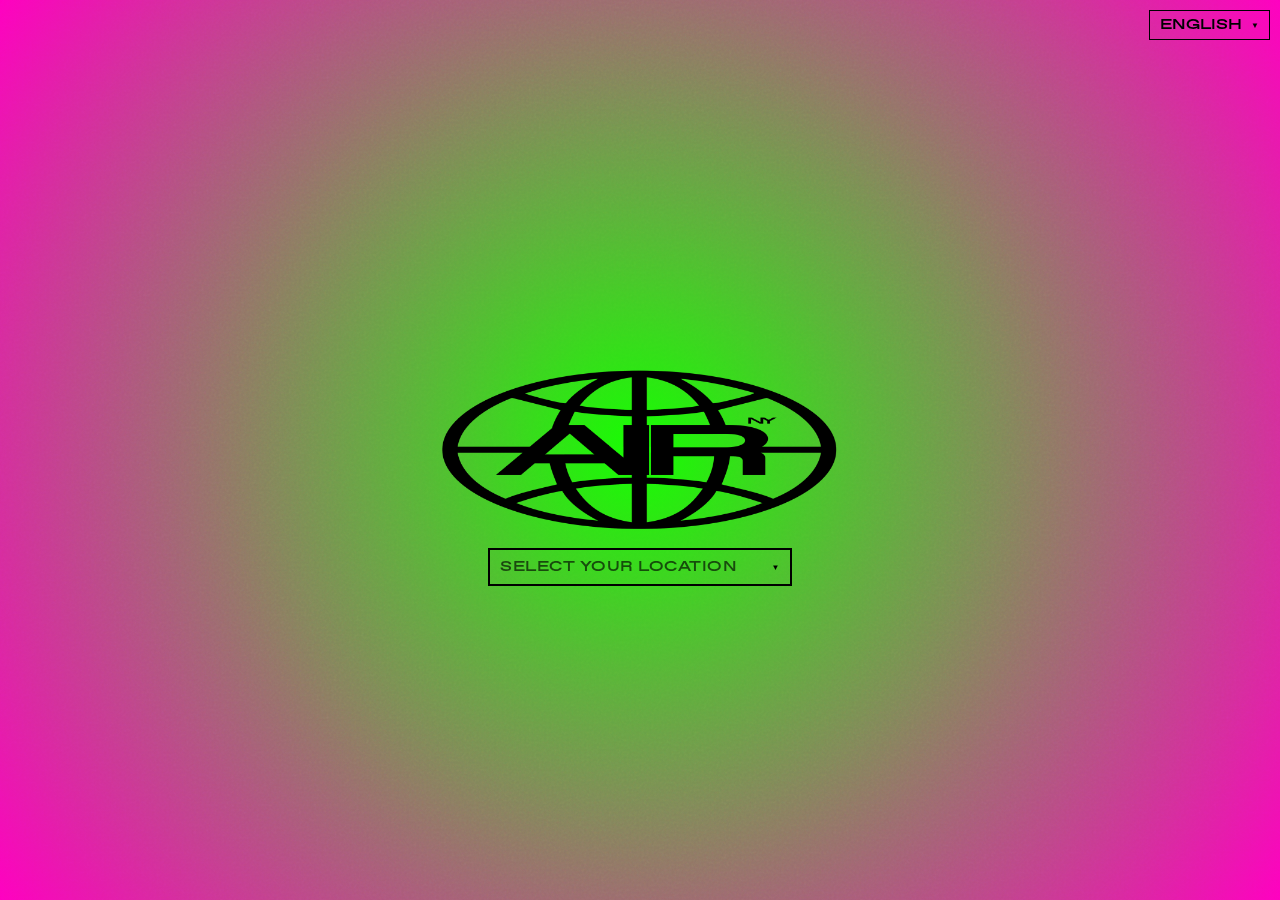
==== home/index.html @ 1036cebf "PUSH" ====
<!DOCTYPE html>
<html>
    <head>
        <meta charset="utf-8">
        <meta http-equiv="X-UA-Compatible" content="IE=edge">
        <title>AIRNY</title>
        <meta name="description" content="">
        <meta name="viewport" content="width=device-width, initial-scale=1">
        <link rel="icon" href="img/favicon.ico" type="image/x-icon">
        <link rel="stylesheet" href="styles.css">
    </head>
    <body>
        <div class="background"></div>
        <div class="language-selector">
            <span>ENGLISH</span> <span class="down-arrow">▼</span>
        </div>
        <div class="content-container">
            <div class="logo-container">
                <img src="img/air-transparent.png" alt="AIR" class="logo">
            </div>
            
            <div class="location-dropdown">
                <div class="location-select">
                    <input type="text" class="location-search" placeholder="SELECT YOUR LOCATION" />
                    <span class="down-arrow">▼</span>
                </div>
                <div class="neighborhood-list">
                    <div class="neighborhood" data-neighborhood="BATTERY PARK CITY">BATTERY PARK CITY</div>
                    <div class="neighborhood" data-neighborhood="CHELSEA">CHELSEA</div>
                    <div class="neighborhood" data-neighborhood="CHINATOWN">CHINATOWN</div>
                    <div class="neighborhood" data-neighborhood="CIVIC CENTER">CIVIC CENTER</div>
                    <div class="neighborhood" data-neighborhood="EAST VILLAGE">EAST VILLAGE</div>
                    <div class="neighborhood" data-neighborhood="FINANCIAL DISTRICT">FINANCIAL DISTRICT</div>
                    <div class="neighborhood" data-neighborhood="FLATIRON">FLATIRON</div>
                    <div class="neighborhood" data-neighborhood="GRAMERCY PARK">GRAMERCY PARK</div>
                    <div class="neighborhood" data-neighborhood="GREENWICH VILLAGE">GREENWICH VILLAGE</div>
                    <div class="neighborhood" data-neighborhood="HARLEM">HARLEM</div>
                    <div class="neighborhood" data-neighborhood="HELL'S KITCHEN">HELL'S KITCHEN</div>
                    <div class="neighborhood" data-neighborhood="LOWER EAST SIDE">LOWER EAST SIDE</div>
                    <div class="neighborhood" data-neighborhood="MIDTOWN">MIDTOWN</div>
                    <div class="neighborhood" data-neighborhood="SOHO">SOHO</div>
                    <div class="neighborhood" data-neighborhood="TRIBECA">TRIBECA</div>
                    <div class="neighborhood" data-neighborhood="UPPER EAST SIDE">UPPER EAST SIDE</div>
                    <div class="neighborhood" data-neighborhood="UPPER WEST SIDE">UPPER WEST SIDE</div>
                </div>
            </div>
        </div>
        
        <!-- Air quality info display, initially hidden -->
        <div id="air-quality-info" style="display: none;">
            <h2 id="neighborhood-name">NEIGHBORHOOD</h2>
            <p id="monitor-location">Air Quality Station</p>
            <div class="aqi-container">
                <div id="aqi-value" class="aqi-value">0</div>
                <div id="aqi-category" class="aqi-category">Category</div>
            </div>
            <div class="parameters">
                <div class="parameter">
                    <span class="param-name">PM2.5</span>
                    <span id="pm25-value" class="param-value">0 µg/m³</span>
                </div>
                <div class="parameter">
                    <span class="param-name">PM10</span>
                    <span id="pm10-value" class="param-value">0 µg/m³</span>
                </div>
                <div class="parameter">
                    <span class="param-name">O3</span>
                    <span id="o3-value" class="param-value">0 ppm</span>
                </div>
                <div class="parameter">
                    <span class="param-name">NO2</span>
                    <span id="no2-value" class="param-value">0 µg/m³</span>
                </div>
            </div>
            <p id="data-source" class="data-source">Source: OpenAQ</p>
            <p id="last-updated" class="last-updated">Last Updated: Just now</p>
        </div>

        <script>
            document.addEventListener('DOMContentLoaded', function() {
                const locationSearch = document.querySelector('.location-search');
                if (locationSearch) {
                    locationSearch.style.opacity = '0.8';
                }
                const dropdownList = document.querySelector('.dropdown-list');
                let isDropdownOpen = false;

                // Initialize gradient with default vibrant colors
                const backgroundElement = document.querySelector('.background');
                let currentIndex = 0;
                let progress = 0;
                let lastTransitionTime = 0;
                const TRANSITION_COOLDOWN = 1000; // 1 second cooldown between transitions

                const gradientSets = [
                    {
                        startHue: 115,
                        endHue: 315
                    },
                    {
                        startHue: 60,
                        endHue: 240
                    },
                    {
                        startHue: 30,
                        endHue: 210
                    },
                    {
                        startHue: 0,
                        endHue: 180
                    }
                ];

                function interpolateHue(start, end, progress) {
                    // Handle hue wrapping around 360 degrees
                    let diff = end - start;
                    if (Math.abs(diff) > 180) {
                        if (diff > 0) {
                            start += 360;
                        } else {
                            end += 360;
                        }
                    }
                    let result = start + (end - start) * progress;
                    return result % 360;
                }

                function updateGradient(currentProgress) {
                    const currentSet = gradientSets[currentIndex];
                    const nextSet = gradientSets[(currentIndex + 1) % gradientSets.length];

                    // Interpolate between current and next gradient sets
                    const startHue = interpolateHue(currentSet.startHue, nextSet.startHue, currentProgress);
                    const endHue = interpolateHue(currentSet.endHue, nextSet.endHue, currentProgress);

                    const startColor = `hsl(${startHue}, 100%, 50%)`;
                    const endColor = `hsl(${endHue}, 100%, 50%)`;

                    requestAnimationFrame(() => {
                        backgroundElement.style.background = `radial-gradient(circle at center, ${startColor} 0%, ${endColor} 100%)`;
                    });
                }

                // Initialize with first gradient
                updateGradient(0);

                let throttleTimeout = null;
                const THROTTLE_DELAY = 50; // 50ms throttle for mouse movement

                // Add mousemove event listener to the document
                document.addEventListener('mousemove', function(e) {
                    // Throttle the mouse movement updates
                    if (throttleTimeout) return;

                    throttleTimeout = setTimeout(() => {
                        throttleTimeout = null;
                    }, THROTTLE_DELAY);

                    // Only update gradient if we're not viewing air quality info
                    if (!document.body.classList.contains('viewing-info')) {
                        // Calculate mouse position as percentage across screen
                        const mouseX = e.clientX / window.innerWidth;
                        const mouseY = e.clientY / window.innerHeight;
                        
                        // Calculate distance from center (0 at center, 1 at edges)
                        const centerX = Math.abs(mouseX - 0.5) * 2;
                        const centerY = Math.abs(mouseY - 0.5) * 2;
                        const distanceFromCenter = Math.sqrt(centerX * centerX + centerY * centerY) / Math.sqrt(2);
                        
                        // Invert the distance so effect is strongest in center
                        // Apply easing to make falloff more gradual
                        const centerEffect = Math.pow(1 - distanceFromCenter, 0.7);
                        
                        // Calculate progress with reduced center effect
                        const targetProgress = mouseX * (1 + centerEffect * 0.8);
                        progress = progress * 0.5 + targetProgress * 0.5; // More balanced response

                        // Normalize progress to prevent overshooting
                        progress = Math.min(Math.max(progress, 0), 1);

                        // Check if enough time has passed since last transition
                        const now = Date.now();
                        if (progress >= 0.95 && (now - lastTransitionTime) > TRANSITION_COOLDOWN) {
                            progress = 0;
                            currentIndex = (currentIndex + 1) % gradientSets.length;
                            lastTransitionTime = now;
                        }

                        // Update the gradient
                        updateGradient(progress);
                    }
                });

                function updateAirQualityGradient(aqiValue) {
                    // Stop listening to mouse movements temporarily
                    if (aqiValue <= 50) {
                        backgroundElement.style.background = `radial-gradient(circle at center, hsl(115, 100%, 50%) 0%, hsl(315, 100%, 50%) 100%)`;
                    } else if (aqiValue <= 100) {
                        backgroundElement.style.background = `radial-gradient(circle at center, hsl(60, 100%, 50%) 0%, hsl(240, 100%, 50%) 100%)`;
                    } else if (aqiValue <= 150) {
                        backgroundElement.style.background = `radial-gradient(circle at center, hsl(30, 100%, 50%) 0%, hsl(210, 100%, 50%) 100%)`;
                    } else {
                        backgroundElement.style.background = `radial-gradient(circle at center, hsl(0, 100%, 50%) 0%, hsl(180, 100%, 50%) 100%)`;
                    }
                }

                // Update gradient whenever AQI changes
                const observer = new MutationObserver(() => {
                    const aqiElement = document.getElementById('aqi-value');
                    const aqiValue = aqiElement ? parseInt(aqiElement.textContent) || 0 : 0;
                    updateAirQualityGradient(aqiValue);
                });
                
                const aqiElement = document.getElementById('aqi-value');
                if (aqiElement) {
                    observer.observe(aqiElement, { childList: true, characterData: true, subtree: true });
                }

                // Add click handler to close info panel and restart animation
                document.addEventListener('click', function(e) {
                    const airQualityInfo = document.getElementById('air-quality-info');
                    if (!e.target.closest('#air-quality-info') && !e.target.closest('.location-dropdown')) {
                        if (airQualityInfo) {
                            airQualityInfo.style.display = 'none';
                            document.body.classList.remove('viewing-info');
                            // Reset to initial state for mouse movement
                            currentIndex = 0;
                            progress = 0;
                            updateGradient(0);
                        }
                    }
                });

                // Dropdown functionality
                const locationSelect = document.querySelector('.location-select');
                const neighborhoodList = document.querySelector('.neighborhood-list');
                
                locationSelect.addEventListener('click', function() {
                    neighborhoodList.classList.toggle('show');
                });
                
                // Get all neighborhoods and add click handlers
                const neighborhoods = document.querySelectorAll('.neighborhood');
                const airQualityInfo = document.getElementById('air-quality-info');
                
                neighborhoods.forEach(function(neighborhood) {
                    neighborhood.addEventListener('click', function() {
                        const name = this.getAttribute('data-neighborhood');
                        displayAirQuality(name);
                        locationSelect.querySelector('span:first-child').textContent = name;
                        neighborhoodList.classList.remove('show');
                    });
                });
                
                // Function to display air quality for a neighborhood
                function displayAirQuality(neighborhood) {
                    // Show the container
                    airQualityInfo.style.display = 'block';
                    document.body.classList.add('viewing-info');
                    
                    // Update the neighborhood name
                    document.getElementById('neighborhood-name').textContent = neighborhood;
                    
                    // Generate random realistic values
                    const pm25 = Math.floor(Math.random() * 30) + 5; // 5-35
                    const pm10 = Math.floor(Math.random() * 40) + 15; // 15-55
                    const o3 = (Math.random() * 0.05 + 0.01).toFixed(3); // 0.01-0.06
                    const no2 = Math.floor(Math.random() * 30) + 10; // 10-40
                    
                    // Calculate AQI based on PM2.5
                    let aqi = 0;
                    let aqiCategory = "";
                    
                    if (pm25 <= 12) {
                        aqi = Math.floor((pm25 / 12) * 50);
                        aqiCategory = "Good";
                    } else if (pm25 <= 35.4) {
                        aqi = Math.floor(((pm25 - 12) / (35.4 - 12)) * (100 - 51) + 51);
                        aqiCategory = "Moderate";
                    } else {
                        aqi = Math.floor(((pm25 - 35.4) / (55.4 - 35.4)) * (150 - 101) + 101);
                        aqiCategory = "Unhealthy for Sensitive Groups";
                    }
                    
                    // Update all values
                    document.getElementById('monitor-location').textContent = `Air Monitor in ${neighborhood}`;
                    document.getElementById('aqi-value').textContent = aqi;
                    document.getElementById('aqi-category').textContent = aqiCategory;
                    document.getElementById('pm25-value').textContent = `${pm25} µg/m³`;
                    document.getElementById('pm10-value').textContent = `${pm10} µg/m³`;
                    document.getElementById('o3-value').textContent = `${o3} ppm`;
                    document.getElementById('no2-value').textContent = `${no2} µg/m³`;
                    document.getElementById('last-updated').textContent = `Last Updated: ${new Date().toLocaleString()}`;
                }

                // Add hover effect logger
                const dropdown = document.querySelector('.location-dropdown');
                dropdown.addEventListener('mouseenter', () => {
                    console.log('Dropdown hover - Before:', window.getComputedStyle(document.body));
                    setTimeout(() => {
                        console.log('Dropdown hover - After:', window.getComputedStyle(document.body));
                    }, 100);
                });

                dropdown.addEventListener('mouseleave', () => {
                    console.log('Dropdown leave - Before:', window.getComputedStyle(document.body));
                    setTimeout(() => {
                        console.log('Dropdown leave - After:', window.getComputedStyle(document.body));
                    }, 100);
                });

                // Filter neighborhoods based on search input
                locationSearch.addEventListener('input', function(e) {
                    const searchText = e.target.value.toLowerCase();
                    neighborhoods.forEach(neighborhood => {
                        const text = neighborhood.textContent.toLowerCase();
                        if (text.includes(searchText)) {
                            neighborhood.classList.remove('hidden');
                        } else {
                            neighborhood.classList.add('hidden');
                        }
                    });
                    
                    // Show dropdown list when typing
                    if (!isDropdownOpen) {
                        dropdownList.style.display = 'block';
                        isDropdownOpen = true;
                    }
                });

                // Toggle dropdown on click
                locationSelect.addEventListener('click', function() {
                    if (isDropdownOpen) {
                        dropdownList.style.display = 'none';
                    } else {
                        dropdownList.style.display = 'block';
                    }
                    isDropdownOpen = !isDropdownOpen;
                });

                // Handle neighborhood selection
                neighborhoods.forEach(neighborhood => {
                    neighborhood.addEventListener('click', function() {
                        locationSearch.value = this.textContent;
                        dropdownList.style.display = 'none';
                        isDropdownOpen = false;
                        // Trigger the existing neighborhood selection logic
                        handleNeighborhoodSelection(this.textContent);
                    });
                });

                // Close dropdown when clicking outside
                document.addEventListener('click', function(e) {
                    if (!locationDropdown.contains(e.target)) {
                        dropdownList.style.display = 'none';
                        isDropdownOpen = false;
                    }
                });
            });
        </script>
    </body>
</html>
---- home/styles.css ----
@font-face {
    font-family: 'Air';
    src: url('ABCFavoritExpanded-Bold-Trial.otf') format('truetype');
}

body {
    margin: 0;
    min-height: 100vh;
    display: flex;
    justify-content: center;
    align-items: center;
    position: relative;
    font-family: 'Air', sans-serif;
    color: black;
    overflow: hidden;
    background: transparent !important;
    z-index: 0;
}

body::before,
body::after {
    display: none !important;
}

.content-container {
    display: flex;
    flex-direction: column;
    align-items: center;
    justify-content: center;
    width: 100%;
    height: 100vh;
    padding: 20px;
    box-sizing: border-box;
    position: relative;
    background: transparent;
    z-index: 1;
    mix-blend-mode: normal;
}

.content-container::before,
.content-container::after {
    display: none !important;
}

.language-selector {
    position: absolute;
    top: 10px;
    right: 10px;
    padding: 5px 10px;
    border: 1px solid black;
    font-size: 14px;
    cursor: pointer;
    display: flex;
    align-items: center;
    gap: 5px;
    z-index: 2;
    mix-blend-mode: normal;
}

.logo-container {
    position: relative;
    z-index: 2;
    display: flex;
    justify-content: center;
    align-items: center;
    width: 100%;
    mix-blend-mode: normal;
    transition: opacity 0.3s ease, pointer-events 0.3s ease;
}

.logo-container, .location-dropdown {
    transition: opacity 0.3s ease, pointer-events 0.3s ease;
}

.viewing-info .location-dropdown {
    opacity: 0;
    pointer-events: none;
}

.viewing-info .logo-container{
    opacity: 0.5;
}

.logo {
    width: auto;
    max-width: 90%;
    height: auto;
    max-height: 50vh;
    display: block;
    margin: 0 auto;
}

.location-dropdown {
    display: flex;
    flex-direction: column;
    width: 300px;
    border: 2px solid black;
    position: absolute;
    top: 62%;
    left: 50%;
    transform: translateX(-50%);
    z-index: 2;
    margin-top: -10px;
    mix-blend-mode: normal;
}

.location-search {
    border: none;
    background: transparent;
    font-family: 'Air', sans-serif;
    font-size: 14px;
    letter-spacing: 0.5px;
    width: 100%;
    padding: 0;
    cursor: pointer;
    text-transform: uppercase;
}

/* Placeholder styling for different browsers */
.location-search::placeholder {
    opacity: 0.8;
    color: black;
}
.location-search::-webkit-input-placeholder {
    opacity: 0.8;
    color: black;
}
.location-search::-moz-placeholder {
    opacity: 0.8;
    color: black;
}
.location-search:-ms-input-placeholder {
    opacity: 0.8;
    color: black;
}
.location-search:-moz-placeholder {
    opacity: 0.8;
    color: black;
}

.location-search:focus {
    outline: none;
}

.location-select {
    padding: 8px 10px;
    display: flex;
    justify-content: space-between;
    align-items: center;
    cursor: pointer;
    font-size: 14px;
    letter-spacing: 0.5px;
    border-bottom: none;
}

.neighborhood-list {
    max-height: 0;
    overflow: hidden;
    transition: max-height 0.3s ease;
    position: absolute;
    top: 100%;
    left: -.75%;
    width: 101.35%;
    height: 500%;
    background-color: transparent;
    border: 2px solid black;
    border-top: none;
    box-sizing: border-box;
    display: none;
}

.location-dropdown:hover .neighborhood-list,
.neighborhood-list.show {
    max-height: 300px;
    overflow-y: auto;
    display: block;
}

.neighborhood {
    padding: 8px 10px;
    cursor: pointer;
    font-size: 14px;
    letter-spacing: 0.5px;
    display: block;
}

.neighborhood:hover {
    background-color: rgba(0, 0, 0, 0.05);
}

.neighborhood.hidden {
    display: none;
}

.down-arrow {
    font-size: 8px;
    margin-left: 4px;
}

#air-quality-info {
    position: fixed;
    bottom: 20%;
    left: 50%;
    transform: translateX(-50%);
    width: 80%;
    max-width: 400px;
    background-color: transparent;
    color: black;
    padding: 20px;
    font-family: 'Air', sans-serif;
    z-index: 999;
    text-align: center;
}

#air-quality-info h2 {
    margin-top: 0;
    font-size: 20px;
    letter-spacing: -.5px;
    margin-bottom: 10px;
}

#air-quality-info .location-name {
    font-size: 16px;
    margin-bottom: 15px;
    letter-spacing: -.5px;
}

#air-quality-info .aqi-container {
    display: flex;
    flex-direction: column;
    align-items: center;
    margin: 15px 0;
    padding: 10px;
    border-radius: 5px;
}

#air-quality-info .aqi-value {
    font-size: 36px;
    font-weight: bold;
    margin-bottom: 5px;
}

#air-quality-info .aqi-category {
    font-size: 14px;
    letter-spacing: -0.5px;
    text-transform: uppercase;
}

#air-quality-info .parameters {
    display: flex;
    flex-direction: column;
    gap: 10px;
    margin-bottom: 15px;
}

#air-quality-info .parameter {
    display: flex;
    justify-content: space-between;
    border-bottom: 3px solid black;
    padding-bottom: 5px;
}

#air-quality-info .param-name {
    font-weight: bold;
}

#air-quality-info .data-source,
#air-quality-info .last-updated {
    font-size: 12px;
    margin: 5px 0;
    opacity: 1;
}

.background {
    position: fixed;
    top: 0;
    left: 0;
    right: 0;
    bottom: 0;
    width: 100vw;
    height: 100vh;
    z-index: -1;
    pointer-events: none;
    transition: background 1s ease;
}

.background::before {
    content: '';
    position: absolute;
    top: 0;
    left: 0;
    right: 0;
    bottom: 0;
    width: 100%;
    height: 100%;
    opacity: 0.1;
    background-image: url("data:image/svg+xml,%3Csvg viewBox='0 0 400 400' xmlns='http://www.w3.org/2000/svg'%3E%3Cfilter id='noiseFilter'%3E%3CfeTurbulence type='fractalNoise' baseFrequency='0.9' numOctaves='3' stitchTiles='stitch'/%3E%3C/filter%3E%3Crect width='100%25' height='100%25' filter='url(%23noiseFilter)'/%3E%3C/svg%3E");
    pointer-events: none;
    mix-blend-mode: overlay;
}
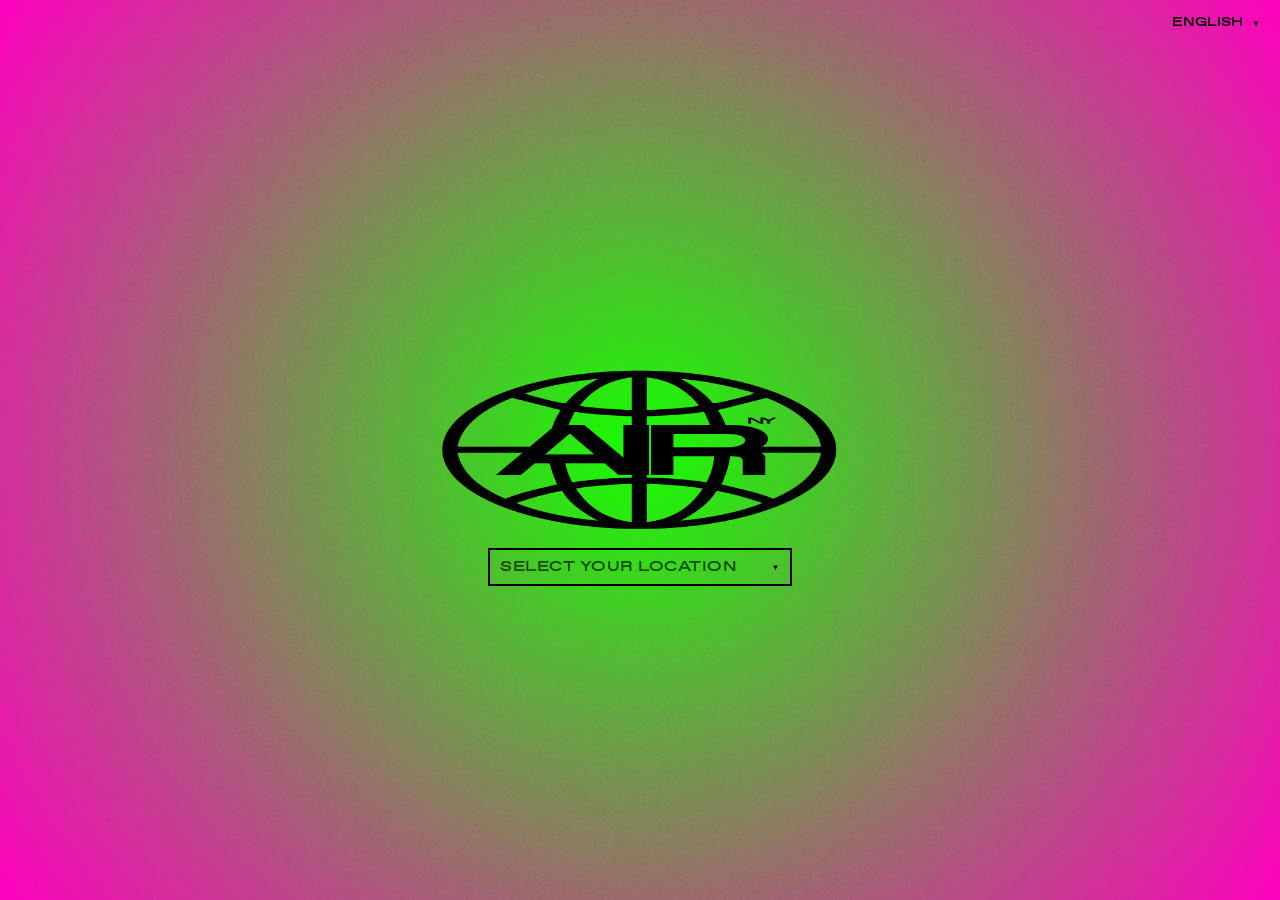
==== commit 4b760c30: "PUSH" ====
--- a/home/index.html
+++ b/home/index.html
@@ -149,6 +149,11 @@
 
                 // Add mousemove event listener to the document
                 document.addEventListener('mousemove', function(e) {
+                    // Check if we're on mobile
+                    if (window.matchMedia('(max-width: 768px)').matches) {
+                        return; // Don't handle mouse movement on mobile
+                    }
+
                     // Throttle the mouse movement updates
                     if (throttleTimeout) return;
 
@@ -191,6 +196,33 @@
                     }
                 });
 
+                // Add automatic gradient animation for mobile
+                function startMobileGradientAnimation() {
+                    if (!window.matchMedia('(max-width: 768px)').matches) {
+                        return; // Only run on mobile
+                    }
+
+                    let mobileProgress = 0;
+                    const MOBILE_TRANSITION_SPEED = 0.0005; // Adjust this value to control animation speed
+
+                    function animateMobileGradient() {
+                        if (!document.body.classList.contains('viewing-info')) {
+                            mobileProgress += MOBILE_TRANSITION_SPEED;
+                            if (mobileProgress >= 1) {
+                                mobileProgress = 0;
+                                currentIndex = (currentIndex + 1) % gradientSets.length;
+                            }
+                            updateGradient(mobileProgress);
+                        }
+                        requestAnimationFrame(animateMobileGradient);
+                    }
+
+                    animateMobileGradient();
+                }
+
+                // Start mobile animation when page loads
+                startMobileGradientAnimation();
+
                 function updateAirQualityGradient(aqiValue) {
                     // Stop listening to mouse movements temporarily
                     if (aqiValue <= 50) {
--- a/home/styles.css
+++ b/home/styles.css
@@ -47,8 +47,7 @@
     top: 10px;
     right: 10px;
     padding: 5px 10px;
-    border: 1px solid black;
-    font-size: 14px;
+    font-size: 12px;
     cursor: pointer;
     display: flex;
     align-items: center;
@@ -293,8 +292,9 @@
     bottom: 0;
     width: 100%;
     height: 100%;
-    opacity: 0.1;
-    background-image: url("data:image/svg+xml,%3Csvg viewBox='0 0 400 400' xmlns='http://www.w3.org/2000/svg'%3E%3Cfilter id='noiseFilter'%3E%3CfeTurbulence type='fractalNoise' baseFrequency='0.9' numOctaves='3' stitchTiles='stitch'/%3E%3C/filter%3E%3Crect width='100%25' height='100%25' filter='url(%23noiseFilter)'/%3E%3C/svg%3E");
+    opacity: 0.05;
+    background-image: url('img/grain.jpg');
+    background-size: cover;
     pointer-events: none;
     mix-blend-mode: overlay;
 }
